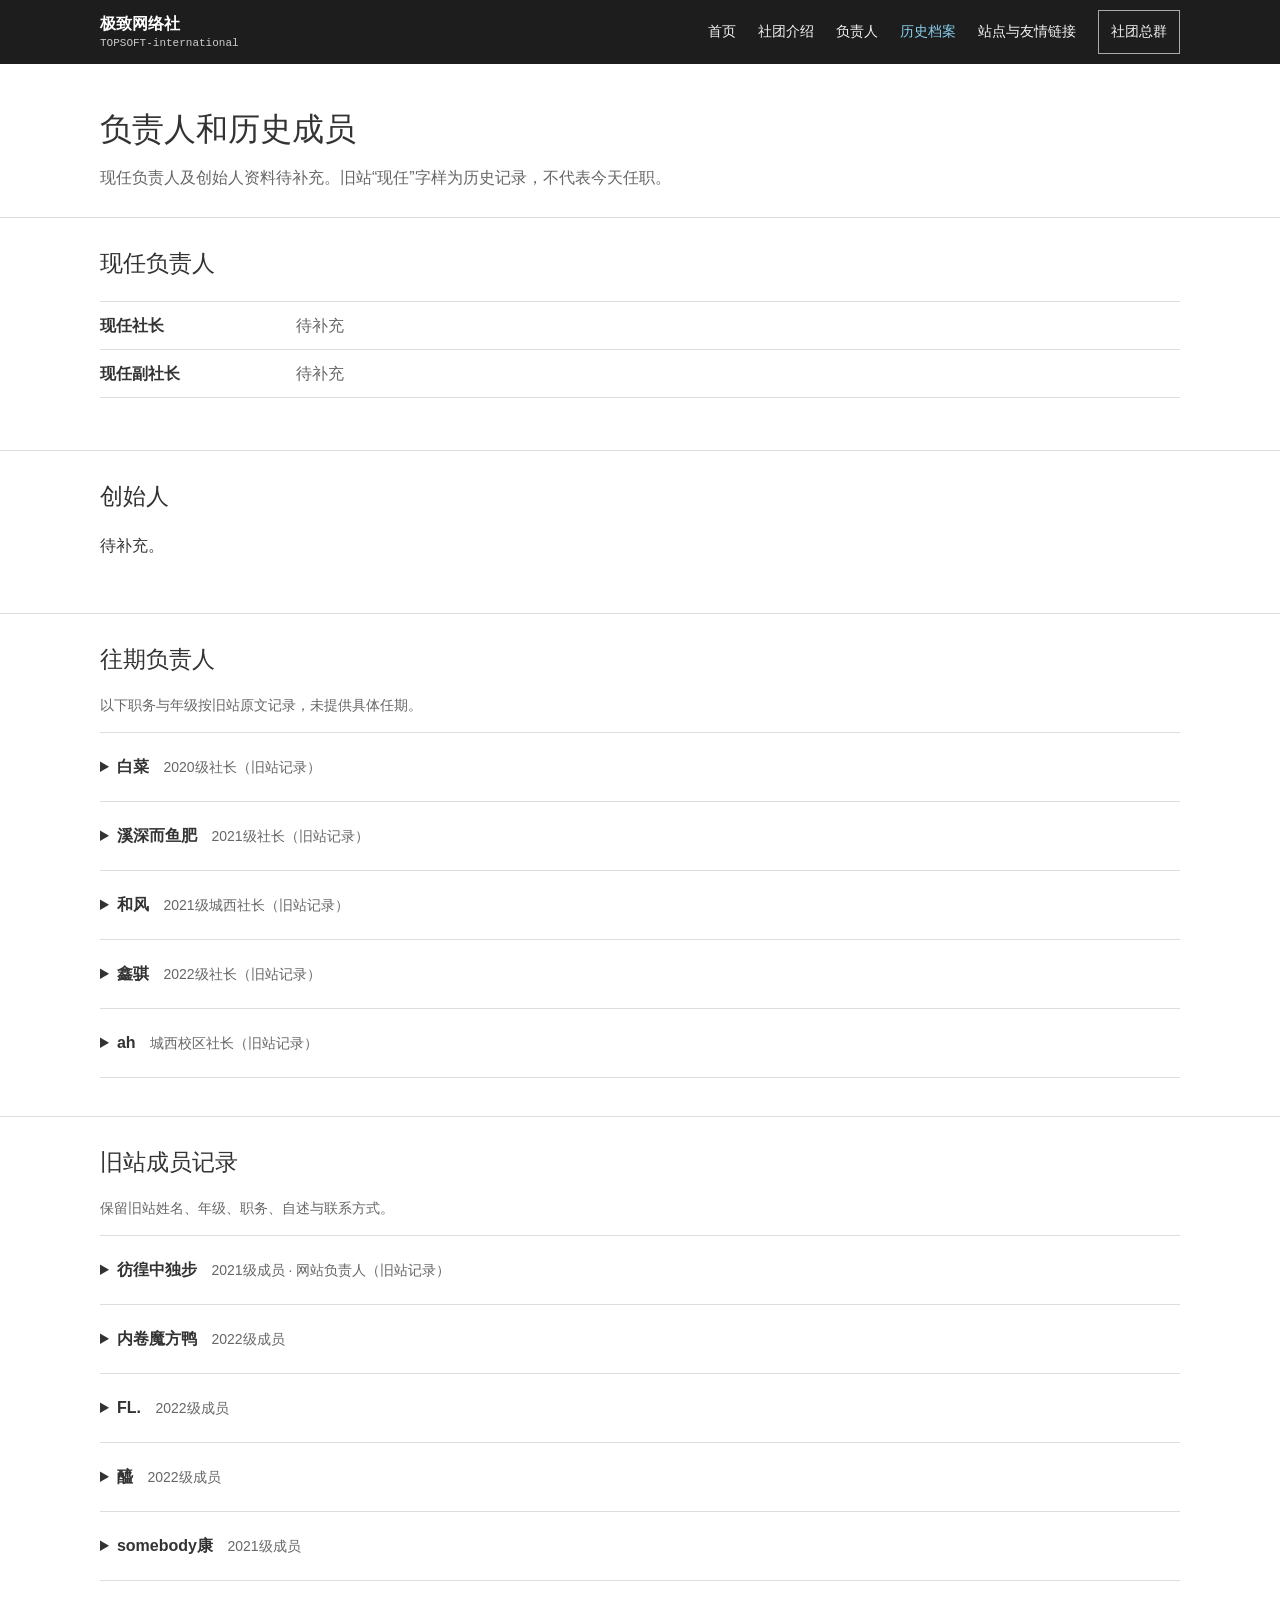
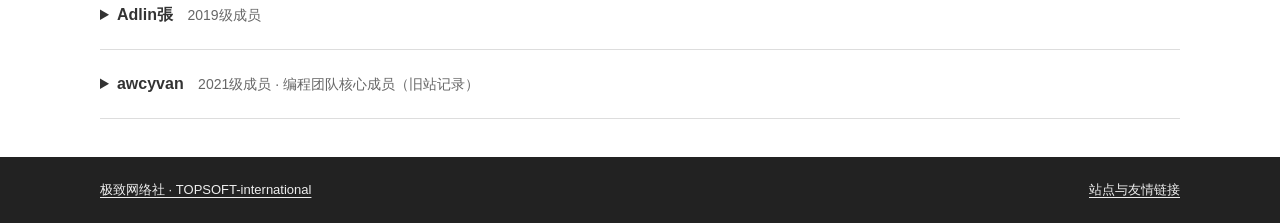
==== people.html @ f2d9d4c1 "v0.20" ====
<!doctype html>
<html lang="zh-CN">
<head>
  <meta charset="utf-8">
  <meta name="viewport" content="width=device-width, initial-scale=1">
  <title>负责人和历史成员 · 极致网络社</title>
  <meta name="description" content="极致网络社现任负责人资料待补充，收录旧站的往期负责人和成员记录。">
  <link rel="icon" href="static/vge.ico">
  <link rel="stylesheet" href="static/css/modern.css">
</head>
<body>
  <a class="skip-link" href="#main">跳到主要内容</a>
  <header class="site-header" id="header">
    <div class="shell header-inner">
    <a class="brand" href="./"><span><strong>极致网络社</strong><small>TOPSOFT-international</small></span></a>
    <button class="menu-toggle" type="button" aria-expanded="false" aria-controls="site-nav" aria-label="打开导航"><span class="menu-icon" aria-hidden="true"><i></i><i></i><i></i></span></button>
    <nav class="site-nav" id="site-nav" aria-label="主导航">
      <a href="./">首页</a>
      <a href="./#about">社团介绍</a>
      <a href="./#team">负责人</a>
      <a href="people.html" aria-current="page">历史档案</a>
      <a href="./#resources">站点与友情链接</a>
      <a class="nav-join" href="https://qm.qq.com/cgi-bin/qm/qr?k=X78BXS3GPqKQI8qZFkBOYeE2OFZiVRZ5&amp;jump_from=webapi&amp;authKey=dlEL1zpl6dccUEoHBJ4lcfcyebdSodxH7apOvu3MW9T4zhwl5leeJUyWDfdWJ1bE" target="_blank" rel="noopener">社团总群</a>
    </nav>
  </div>
  </header>
  <main id="main">
    <div class="shell page-heading">
      <h1>负责人和历史成员</h1>
      <p>现任负责人及创始人资料待补充。旧站“现任”字样为历史记录，不代表今天任职。</p>
    </div>
    <section class="archive-section">
      <div class="shell">
        <h2>现任负责人</h2>
        <dl class="leaders">
          <div><dt>现任社长</dt><dd>待补充</dd></div>
          <div><dt>现任副社长</dt><dd>待补充</dd></div>
        </dl>
      </div>
    </section>
    <section class="archive-section">
      <div class="shell">
        <h2>创始人</h2>
        <p>待补充。</p>
      </div>
    </section>
    <section class="archive-section">
      <div class="shell">
        <h2>往期负责人</h2>
        <p class="archive-note">以下职务与年级按旧站原文记录，未提供具体任期。</p>
      <div class="archive-list">
        <details class="archive-person">
          <summary>白菜 <span>2020级社长（旧站记录）</span></summary>
          <div class="archive-info">
            <p>旧站自述：应本人要求暂时留空</p>
            <p>QQ: 1229495152</p>
            <p>Email: 1229495152@qq.com</p>
          </div>
        </details>
        <details class="archive-person">
          <summary>溪深而鱼肥 <span>2021级社长（旧站记录）</span></summary>
          <div class="archive-info">
            <p>旧站自述：擅长影视后期，前期拍摄</p>
            <p>QQ: 2494812413</p>
            <p>Email: 2494812413@qq.com</p>
          </div>
        </details>
        <details class="archive-person">
          <summary>和风 <span>2021级城西社长（旧站记录）</span></summary>
          <div class="archive-info">
            <p>QQ: 2325194851</p>
            <p>Email: 2325194851@qq.com</p>
          </div>
        </details>
        <details class="archive-person">
          <summary>鑫骐 <span>2022级社长（旧站记录）</span></summary>
          <div class="archive-info">
            <p>旧站自述：C++大佬</p>
            <p>QQ: 3156477473</p>
            <p>Email: 3156477473@qq.com</p>
          </div>
        </details>
        <details class="archive-person">
          <summary>ah <span>城西校区社长（旧站记录）</span></summary>
          <div class="archive-info">
            <p>年级：2022级成员</p>
            <p>QQ: 3565756799</p>
            <p>Email: 3565756799@qq.com</p>
          </div>
        </details>
      </div>
      </div>
    </section>
    <section class="archive-section">
      <div class="shell">
        <h2>旧站成员记录</h2>
        <p class="archive-note">保留旧站姓名、年级、职务、自述与联系方式。</p>
      <div class="archive-list">
        <details class="archive-person">
          <summary>彷徨中独步 <span>2021级成员 · 网站负责人（旧站记录）</span></summary>
          <div class="archive-info">
            <p>QQ: 1393889317</p>
            <p>Email: 1393889317@qq.com</p>
            <p><a href="https://tool.gljlw.com/qq/?qq=1393889317" target="_blank" rel="noopener">旧站联系链接（状态待核实）</a></p>
          </div>
        </details>
        <details class="archive-person">
          <summary>内卷魔方鸭 <span>2022级成员</span></summary>
          <div class="archive-info">
            <p>旧站自述：C++大佬</p>
            <p>QQ: 3260893736</p>
            <p>Email: 3260893736@qq.com</p>
          </div>
        </details>
        <details class="archive-person">
          <summary>FL. <span>2022级成员</span></summary>
          <div class="archive-info">
            <p>旧站自述：MC生存建筑大佬</p>
            <p>QQ: 2775184711</p>
            <p>Email: 2775184711@qq.com</p>
          </div>
        </details>
        <details class="archive-person">
          <summary>醯 <span>2022级成员</span></summary>
          <div class="archive-info">
            <p>旧站自述：社团颜值担当（妹纸）</p>
            <p>QQ: 1719387447</p>
            <p>Email: 1719387447@qq.com</p>
          </div>
        </details>
        <details class="archive-person">
          <summary>somebody康 <span>2021级成员</span></summary>
          <div class="archive-info">
            <p>旧站自述：抽象带师，超级舟批（应本人要求修改）</p>
            <p>QQ: 2579311246</p>
            <p>Email: 2579311246@qq.com</p>
          </div>
        </details>
        <details class="archive-person">
          <summary>Adlin張 <span>2019级成员</span></summary>
          <div class="archive-info">
            <p>旧站自述：擅长视频后期制作</p>
            <p>QQ: 2430956729</p>
            <p>Email: 2430956729@qq.com</p>
          </div>
        </details>
        <details class="archive-person">
          <summary>awcyvan <span>2021级成员 · 编程团队核心成员（旧站记录）</span></summary>
          <div class="archive-info">
            <p>QQ: 3107918016</p>
            <p>Email: 3107918016@qq.com</p>
            <p><a href="awcyvan.html">awcyvan 的旧个人页</a></p>
          </div>
        </details>
      </div>
      </div>
    </section>
  </main>
  <footer class="site-footer">
    <div class="shell footer-inner">
      <a href="./">极致网络社 · TOPSOFT-international</a>
      <span><a href="./#resources">站点与友情链接</a></span>
    </div>
  </footer>
  <script src="static/js/site.js"></script>
</body>
</html>
---- static/css/modern.css ----
@charset "UTF-8";
:root { --ink:#333; --muted:#666; --line:#ddd; --paper:#fff; --soft:#f6f7f7; --blue:#87ceeb; --blue-dark:#347f9e; --shell:min(1080px,calc(100% - 40px)); }
* { box-sizing:border-box; }
html { scroll-behavior:smooth; scroll-padding-top:76px; }
body { margin:0; color:var(--ink); background:var(--paper); font:16px/1.7 Arial,"Microsoft YaHei",sans-serif; }
a { color:#286d89; text-decoration:underline; text-underline-offset:3px; }
a:hover { color:#17465a; }
a:focus-visible,button:focus-visible,summary:focus-visible { outline:3px solid #287e9f; outline-offset:3px; }
.shell { width:var(--shell); margin:0 auto; }
.sr-only { position:absolute; width:1px;height:1px;padding:0;margin:-1px;overflow:hidden;clip:rect(0,0,0,0);white-space:nowrap;border:0; }
.skip-link { position:absolute; z-index:50; top:-60px;left:12px;padding:8px 12px;background:white; }
.skip-link:focus { top:8px; }
.site-header { position:sticky;top:0;z-index:20;background:rgba(20,20,20,.96);color:white; }
.header-inner { min-height:64px;display:flex;align-items:center;justify-content:space-between;gap:24px; }
.brand { color:white;text-decoration:none;line-height:1.2; }
.brand strong,.brand small { display:block; }
.brand strong { font-size:16px;font-weight:600; }
.brand small { margin-top:3px;color:#ccc;font:11px/1.2 monospace; }
.site-nav { display:flex;align-items:center;gap:22px;font-size:14px; }
.site-nav a { display:inline-flex;align-items:center;min-height:44px;color:#f4f4f4;text-decoration:none; }
.site-nav a:hover,.site-nav a:focus-visible,.site-nav a[aria-current="page"] { color:var(--blue); }
.site-nav .nav-join { padding:0 12px;border:1px solid #aaa; }
.menu-toggle { display:none;width:44px;height:44px;align-items:center;justify-content:center;border:1px solid #888;background:transparent;color:white; }
.menu-icon { display:grid;gap:5px;width:21px; }.menu-icon i { height:2px;background:currentColor; }
.hero { min-height:300px;padding:56px 0 50px;background:#222 url("../images/bg.png") center 48%/cover no-repeat;color:white;position:relative; }
.hero::before { content:"";position:absolute;inset:0;background:rgba(0,0,0,.55); }
.hero-grid { position:relative;max-width:850px;text-align:center; }
.hero .eyebrow { margin:0 0 8px;color:#d5eefa;font-size:14px; }
.hero h1 { margin:0 0 14px;font-size:36px;line-height:1.3;font-weight:600; }
.hero-lead { max-width:740px;margin:0 auto;color:#f1f1f1;font-size:16px;line-height:1.8; }
.section { padding:40px 0; }
.section-muted { background:var(--soft); }
.content-narrow { max-width:850px; }
.content-narrow h2 { margin:0 0 10px;font-size:26px;line-height:1.4;font-weight:500; }
.content-narrow h2:not(:first-child) { margin-top:30px; }
.content-narrow p { margin:0 0 14px; }
.section-intro,.small-note { color:var(--muted);font-size:14px; }
.leaders { margin:18px 0 14px;border-top:1px solid var(--line); }
.leaders div { display:grid;grid-template-columns:180px 1fr;gap:16px;padding:10px 0;border-bottom:1px solid var(--line); }
.leaders dt { font-weight:600; }.leaders dd { margin:0;color:var(--muted); }
.link-list { margin:14px 0 0;padding-left:22px; }
.link-list li { padding:0; }
.link-list li > a { display:inline-flex;align-items:center;min-height:44px; }
.link-list .small-note { display:inline; }
.site-footer { padding:22px 0;background:#222;color:#eee;font-size:13px; }
.footer-inner { display:flex;justify-content:space-between;gap:16px; }.site-footer a { color:#eee; }.footer-inner span { color:#bbb; }
/* Archive page */
.page-heading { padding:38px 0 25px; }.page-heading h1 { margin:0 0 8px;font-size:32px;font-weight:500; }.page-heading p { margin:0;color:var(--muted); }
.archive-section { padding:26px 0 38px;border-top:1px solid var(--line); }.archive-section h2 { margin:0 0 15px;font-size:23px;font-weight:500; }
.archive-note { color:var(--muted);font-size:14px; }
.archive-list { margin:0;border-top:1px solid var(--line); }.archive-person { border-bottom:1px solid var(--line);padding:12px 0; }
.archive-person summary { display:list-item;min-height:44px;padding:9px 0;line-height:26px;cursor:pointer;font-weight:600;overflow-wrap:anywhere; }
.archive-person summary span { margin-left:10px;color:var(--muted);font-size:14px;font-weight:400; }
.archive-info { padding:7px 0 2px 20px;color:var(--muted);font-size:14px; }.archive-info p { margin:3px 0; }.archive-info a { display:inline-block;margin-top:4px; }
.archive-info p { overflow-wrap:anywhere; }
.small-note { font-size:13px; }
@media(max-width:900px) {
 :root { --shell:calc(100% - 30px); }
 .header-inner { min-height:60px;flex-wrap:wrap; }.menu-toggle { display:none;width:44px;height:44px;flex:none; }
 .site-nav { display:flex;flex-wrap:wrap;gap:0 18px;padding:0 0 8px; }
 .site-nav a { min-height:44px; }
 body.nav-ready .menu-toggle { display:flex; }
 body.nav-ready .site-nav { position:absolute;top:60px;left:0;right:0;display:grid;gap:0;padding:6px 15px 12px;background:#181818;max-height:calc(100vh - 60px);overflow-y:auto; }
 body.nav-ready .site-nav[hidden] { display:none; }
 body.nav-ready .site-nav a { min-height:46px;border-bottom:1px solid #444; }
 body.nav-ready .site-nav .nav-join { justify-content:center;margin-top:8px; }
 .hero { min-height:0;padding:48px 0 42px; }.hero h1 { font-size:29px; }.hero-lead { font-size:15px; }
 .section { padding:32px 0; }.content-narrow h2 { font-size:23px; }.leaders div { grid-template-columns:130px 1fr; }
 .footer-inner { flex-direction:column;gap:3px; }
}
@media(max-width:350px) { :root { --shell:calc(100% - 24px); }.leaders div { grid-template-columns:1fr;gap:0;padding:8px 0; } }
@media(max-width:500px) { .archive-person summary span { margin-left:0; } }
@media(prefers-reduced-motion:reduce) { *,*::before,*::after { scroll-behavior:auto!important; } }
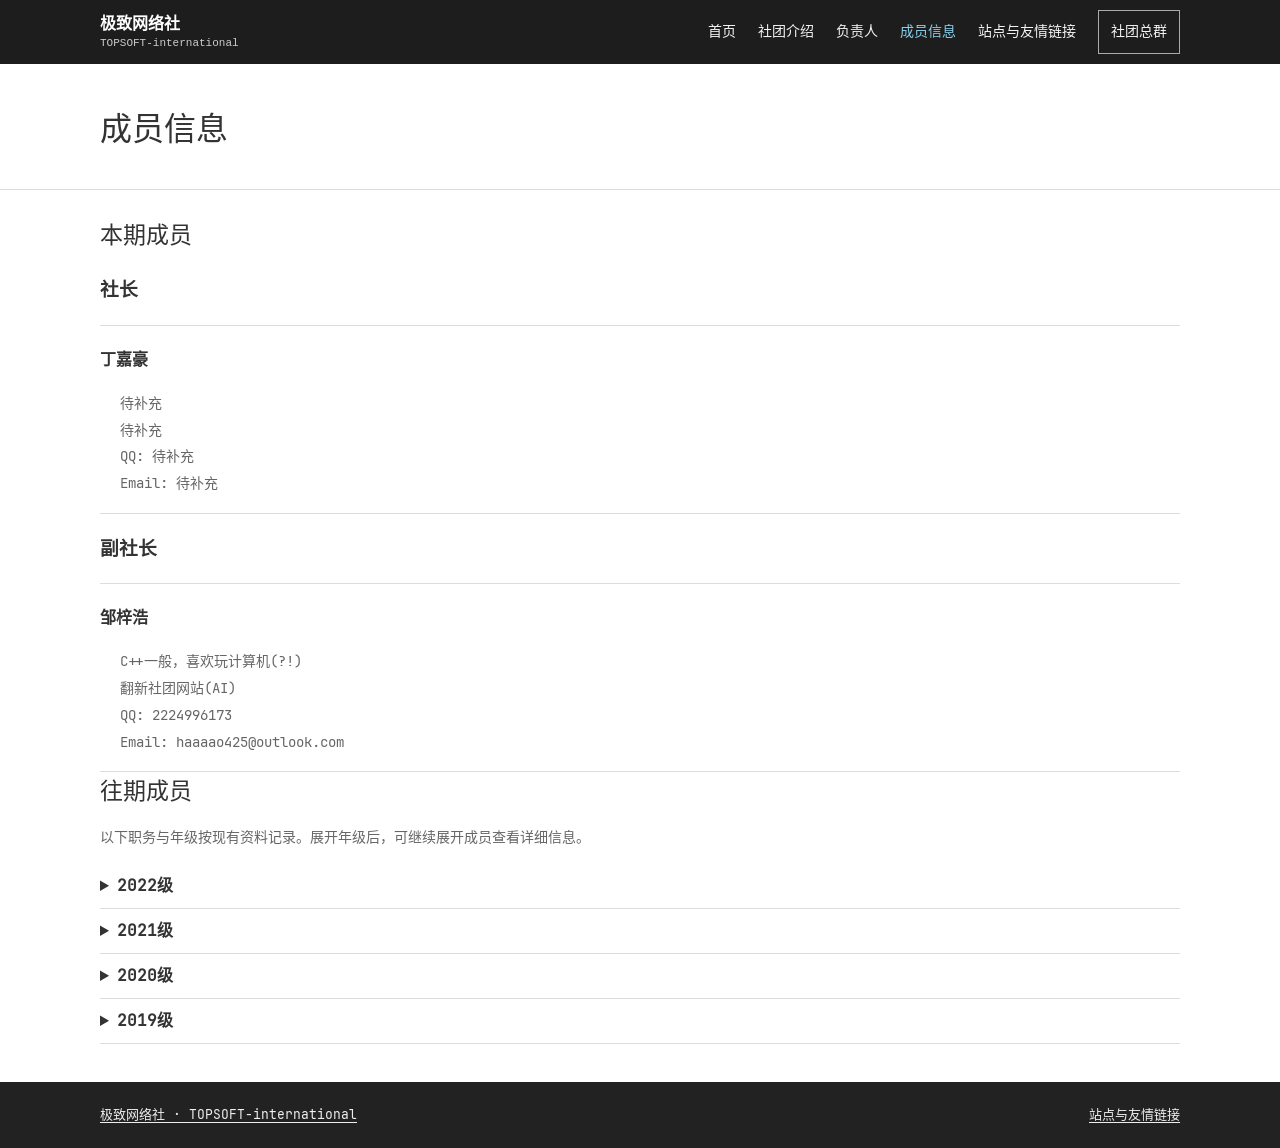
==== commit 4ba04287: "v0.22: separate member data from HTML and add static generation" ====
--- a/people.html
+++ b/people.html
@@ -3,9 +3,9 @@
 <head>
   <meta charset="utf-8">
   <meta name="viewport" content="width=device-width, initial-scale=1">
-  <title>负责人和历史成员 · 极致网络社</title>
-  <meta name="description" content="极致网络社现任负责人资料待补充，收录旧站的往期负责人和成员记录。">
-  <link rel="icon" href="static/vge.ico">
+  <title>成员信息 · 极致网络社</title>
+  <meta name="description" content="极致网络社本期成员与往期成员信息。">
+  <link rel="icon" href="data:,">
   <link rel="stylesheet" href="static/css/modern.css">
 </head>
 <body>
@@ -18,7 +18,7 @@
       <a href="./">首页</a>
       <a href="./#about">社团介绍</a>
       <a href="./#team">负责人</a>
-      <a href="people.html" aria-current="page">历史档案</a>
+      <a href="people.html" aria-current="page">成员信息</a>
       <a href="./#resources">站点与友情链接</a>
       <a class="nav-join" href="https://qm.qq.com/cgi-bin/qm/qr?k=X78BXS3GPqKQI8qZFkBOYeE2OFZiVRZ5&amp;jump_from=webapi&amp;authKey=dlEL1zpl6dccUEoHBJ4lcfcyebdSodxH7apOvu3MW9T4zhwl5leeJUyWDfdWJ1bE" target="_blank" rel="noopener">社团总群</a>
     </nav>
@@ -26,133 +26,53 @@
   </header>
   <main id="main">
     <div class="shell page-heading">
-      <h1>负责人和历史成员</h1>
-      <p>现任负责人及创始人资料待补充。旧站“现任”字样为历史记录，不代表今天任职。</p>
+      <h1>成员信息</h1>
     </div>
     <section class="archive-section">
       <div class="shell">
-        <h2>现任负责人</h2>
-        <dl class="leaders">
-          <div><dt>现任社长</dt><dd>待补充</dd></div>
-          <div><dt>现任副社长</dt><dd>待补充</dd></div>
-        </dl>
-      </div>
-    </section>
-    <section class="archive-section">
-      <div class="shell">
-        <h2>创始人</h2>
-        <p>待补充。</p>
-      </div>
-    </section>
-    <section class="archive-section">
-      <div class="shell">
-        <h2>往期负责人</h2>
-        <p class="archive-note">以下职务与年级按旧站原文记录，未提供具体任期。</p>
-      <div class="archive-list">
-        <details class="archive-person">
-          <summary>白菜 <span>2020级社长（旧站记录）</span></summary>
-          <div class="archive-info">
-            <p>旧站自述：应本人要求暂时留空</p>
-            <p>QQ: 1229495152</p>
-            <p>Email: 1229495152@qq.com</p>
-          </div>
-        </details>
-        <details class="archive-person">
-          <summary>溪深而鱼肥 <span>2021级社长（旧站记录）</span></summary>
-          <div class="archive-info">
-            <p>旧站自述：擅长影视后期，前期拍摄</p>
-            <p>QQ: 2494812413</p>
-            <p>Email: 2494812413@qq.com</p>
-          </div>
-        </details>
-        <details class="archive-person">
-          <summary>和风 <span>2021级城西社长（旧站记录）</span></summary>
-          <div class="archive-info">
-            <p>QQ: 2325194851</p>
-            <p>Email: 2325194851@qq.com</p>
-          </div>
-        </details>
-        <details class="archive-person">
-          <summary>鑫骐 <span>2022级社长（旧站记录）</span></summary>
-          <div class="archive-info">
-            <p>旧站自述：C++大佬</p>
-            <p>QQ: 3156477473</p>
-            <p>Email: 3156477473@qq.com</p>
-          </div>
-        </details>
-        <details class="archive-person">
-          <summary>ah <span>城西校区社长（旧站记录）</span></summary>
-          <div class="archive-info">
-            <p>年级：2022级成员</p>
-            <p>QQ: 3565756799</p>
-            <p>Email: 3565756799@qq.com</p>
-          </div>
-        </details>
-      </div>
-      </div>
-    </section>
-    <section class="archive-section">
-      <div class="shell">
-        <h2>旧站成员记录</h2>
-        <p class="archive-note">保留旧站姓名、年级、职务、自述与联系方式。</p>
-      <div class="archive-list">
-        <details class="archive-person">
-          <summary>彷徨中独步 <span>2021级成员 · 网站负责人（旧站记录）</span></summary>
-          <div class="archive-info">
-            <p>QQ: 1393889317</p>
-            <p>Email: 1393889317@qq.com</p>
-            <p><a href="https://tool.gljlw.com/qq/?qq=1393889317" target="_blank" rel="noopener">旧站联系链接（状态待核实）</a></p>
-          </div>
-        </details>
-        <details class="archive-person">
-          <summary>内卷魔方鸭 <span>2022级成员</span></summary>
-          <div class="archive-info">
-            <p>旧站自述：C++大佬</p>
-            <p>QQ: 3260893736</p>
-            <p>Email: 3260893736@qq.com</p>
-          </div>
-        </details>
-        <details class="archive-person">
-          <summary>FL. <span>2022级成员</span></summary>
-          <div class="archive-info">
-            <p>旧站自述：MC生存建筑大佬</p>
-            <p>QQ: 2775184711</p>
-            <p>Email: 2775184711@qq.com</p>
-          </div>
-        </details>
-        <details class="archive-person">
-          <summary>醯 <span>2022级成员</span></summary>
-          <div class="archive-info">
-            <p>旧站自述：社团颜值担当（妹纸）</p>
-            <p>QQ: 1719387447</p>
-            <p>Email: 1719387447@qq.com</p>
-          </div>
-        </details>
-        <details class="archive-person">
-          <summary>somebody康 <span>2021级成员</span></summary>
-          <div class="archive-info">
-            <p>旧站自述：抽象带师，超级舟批（应本人要求修改）</p>
-            <p>QQ: 2579311246</p>
-            <p>Email: 2579311246@qq.com</p>
-          </div>
-        </details>
-        <details class="archive-person">
-          <summary>Adlin張 <span>2019级成员</span></summary>
-          <div class="archive-info">
-            <p>旧站自述：擅长视频后期制作</p>
-            <p>QQ: 2430956729</p>
-            <p>Email: 2430956729@qq.com</p>
-          </div>
-        </details>
-        <details class="archive-person">
-          <summary>awcyvan <span>2021级成员 · 编程团队核心成员（旧站记录）</span></summary>
-          <div class="archive-info">
-            <p>QQ: 3107918016</p>
-            <p>Email: 3107918016@qq.com</p>
-            <p><a href="awcyvan.html">awcyvan 的旧个人页</a></p>
-          </div>
-        </details>
-      </div>
+        <h2>本期成员</h2>
+        <!-- PEOPLE:CURRENT:START -->
+        <h3>社长</h3>
+        <div class="archive-list">
+        <div class="archive-person"><p class="member-entry-heading">丁嘉豪</p><div class="archive-info"><p>待补充</p><p>待补充</p><p>QQ: 待补充</p><p>Email: 待补充</p></div></div>
+        </div>
+        <h3>副社长</h3>
+        <div class="archive-list">
+        <div class="archive-person"><p class="member-entry-heading">邹梓浩</p><div class="archive-info"><p>C++一般，喜欢玩计算机(?!)</p><p>翻新社团网站(AI)</p><p>QQ: 2224996173</p><p>Email: haaaao425@outlook.com</p></div></div>
+        </div>
+        <!-- PEOPLE:CURRENT:END -->
+        <h2>往期成员</h2>
+        <p class="archive-note">以下职务与年级按现有资料记录。展开年级后，可继续展开成员查看详细信息。</p>
+        <!-- PEOPLE:PAST:START -->
+        <details class="archive-year">
+        <summary>2022级</summary>
+        <div class="archive-list">
+        <details class="archive-person"><summary>鑫骐 <span>2022级 · 社长</span></summary><div class="archive-info"><p>旧站自述：C++大佬</p><p>QQ: 3156477473</p><p>Email: 3156477473@qq.com</p></div></details>
+        <details class="archive-person"><summary>ah <span>2022级 · 城西校区社长</span></summary><div class="archive-info"><p>2022级成员</p><p>QQ: 3565756799</p><p>Email: 3565756799@qq.com</p></div></details>
+        <details class="archive-person"><summary>内卷魔方鸭 <span>2022级</span></summary><div class="archive-info"><p>旧站自述：C++大佬</p><p>QQ: 3260893736</p><p>Email: 3260893736@qq.com</p></div></details>
+        <details class="archive-person"><summary>FL. <span>2022级</span></summary><div class="archive-info"><p>旧站自述：MC生存建筑大佬</p><p>QQ: 2775184711</p><p>Email: 2775184711@qq.com</p></div></details>
+        <details class="archive-person"><summary>醯 <span>2022级</span></summary><div class="archive-info"><p>旧站自述：社团颜值担当（妹纸）</p><p>QQ: 1719387447</p><p>Email: 1719387447@qq.com</p></div></details>
+        </div></details>
+        <details class="archive-year">
+        <summary>2021级</summary>
+        <div class="archive-list">
+        <details class="archive-person"><summary>溪深而鱼肥 <span>2021级 · 社长</span></summary><div class="archive-info"><p>旧站自述：擅长影视后期，前期拍摄</p><p>QQ: 2494812413</p><p>Email: 2494812413@qq.com</p></div></details>
+        <details class="archive-person"><summary>和风 <span>2021级 · 城西社长</span></summary><div class="archive-info"><p>QQ: 2325194851</p><p>Email: 2325194851@qq.com</p></div></details>
+        <details class="archive-person"><summary>彷徨中独步 <span>2021级 · 网站负责人</span></summary><div class="archive-info"><p>QQ: 1393889317</p><p>Email: 1393889317@qq.com</p><p><a href="https://tool.gljlw.com/qq/?qq=1393889317" target="_blank" rel="noopener">往期联系链接（状态待核实）</a></p></div></details>
+        <details class="archive-person"><summary>somebody康 <span>2021级</span></summary><div class="archive-info"><p>旧站自述：抽象带师，超级舟批（应本人要求修改）</p><p>QQ: 2579311246</p><p>Email: 2579311246@qq.com</p></div></details>
+        <details class="archive-person"><summary>awcyvan <span>2021级 · 编程团队核心成员</span></summary><div class="archive-info"><p>QQ: 3107918016</p><p>Email: 3107918016@qq.com</p><p><a href="awcyvan.html">awcyvan 的旧个人页</a></p></div></details>
+        </div></details>
+        <details class="archive-year">
+        <summary>2020级</summary>
+        <div class="archive-list">
+        <details class="archive-person"><summary>白菜 <span>2020级 · 社长</span></summary><div class="archive-info"><p>旧站自述：应本人要求暂时留空</p><p>QQ: 1229495152</p><p>Email: 1229495152@qq.com</p></div></details>
+        </div></details>
+        <details class="archive-year">
+        <summary>2019级</summary>
+        <div class="archive-list">
+        <details class="archive-person"><summary>Adlin張 <span>2019级</span></summary><div class="archive-info"><p>旧站自述：擅长视频后期制作</p><p>QQ: 2430956729</p><p>Email: 2430956729@qq.com</p></div></details>
+        </div></details>
+        <!-- PEOPLE:PAST:END -->
       </div>
     </section>
   </main>
--- a/static/css/modern.css
+++ b/static/css/modern.css
@@ -1,8 +1,10 @@
 @charset "UTF-8";
+@font-face { font-family:"JetBrainsMono Nerd Font Mono";src:url("../fonts/JetBrainsMonoNerdFontMono-Regular.ttf") format("truetype");font-weight:400;font-style:normal;font-display:swap; }
+@font-face { font-family:"Noto Sans Mono CJK SC";src:url("../fonts/NotoSansMonoCJKsc-Regular.otf") format("opentype");font-weight:400;font-style:normal;font-display:swap; }
 :root { --ink:#333; --muted:#666; --line:#ddd; --paper:#fff; --soft:#f6f7f7; --blue:#87ceeb; --blue-dark:#347f9e; --shell:min(1080px,calc(100% - 40px)); }
 * { box-sizing:border-box; }
 html { scroll-behavior:smooth; scroll-padding-top:76px; }
-body { margin:0; color:var(--ink); background:var(--paper); font:16px/1.7 Arial,"Microsoft YaHei",sans-serif; }
+body { margin:0; color:var(--ink); background:var(--paper); font:16px/1.7 "JetBrainsMono Nerd Font Mono","Noto Sans Mono CJK SC",monospace; }
 a { color:#286d89; text-decoration:underline; text-underline-offset:3px; }
 a:hover { color:#17465a; }
 a:focus-visible,button:focus-visible,summary:focus-visible { outline:3px solid #287e9f; outline-offset:3px; }
@@ -48,11 +50,13 @@
 .page-heading { padding:38px 0 25px; }.page-heading h1 { margin:0 0 8px;font-size:32px;font-weight:500; }.page-heading p { margin:0;color:var(--muted); }
 .archive-section { padding:26px 0 38px;border-top:1px solid var(--line); }.archive-section h2 { margin:0 0 15px;font-size:23px;font-weight:500; }
 .archive-note { color:var(--muted);font-size:14px; }
+.archive-year { border-bottom:1px solid var(--line); }.archive-year > summary { min-height:44px;padding:9px 0;line-height:26px;cursor:pointer;font-weight:600; }.archive-year .archive-list { margin:0 0 0 20px;border-top:1px solid var(--line); }
 .archive-list { margin:0;border-top:1px solid var(--line); }.archive-person { border-bottom:1px solid var(--line);padding:12px 0; }
 .archive-person summary { display:list-item;min-height:44px;padding:9px 0;line-height:26px;cursor:pointer;font-weight:600;overflow-wrap:anywhere; }
 .archive-person summary span { margin-left:10px;color:var(--muted);font-size:14px;font-weight:400; }
 .archive-info { padding:7px 0 2px 20px;color:var(--muted);font-size:14px; }.archive-info p { margin:3px 0; }.archive-info a { display:inline-block;margin-top:4px; }
 .archive-info p { overflow-wrap:anywhere; }
+.member-entry-heading { margin:0;padding:9px 0;line-height:26px;font-weight:600; }
 .small-note { font-size:13px; }
 @media(max-width:900px) {
  :root { --shell:calc(100% - 30px); }
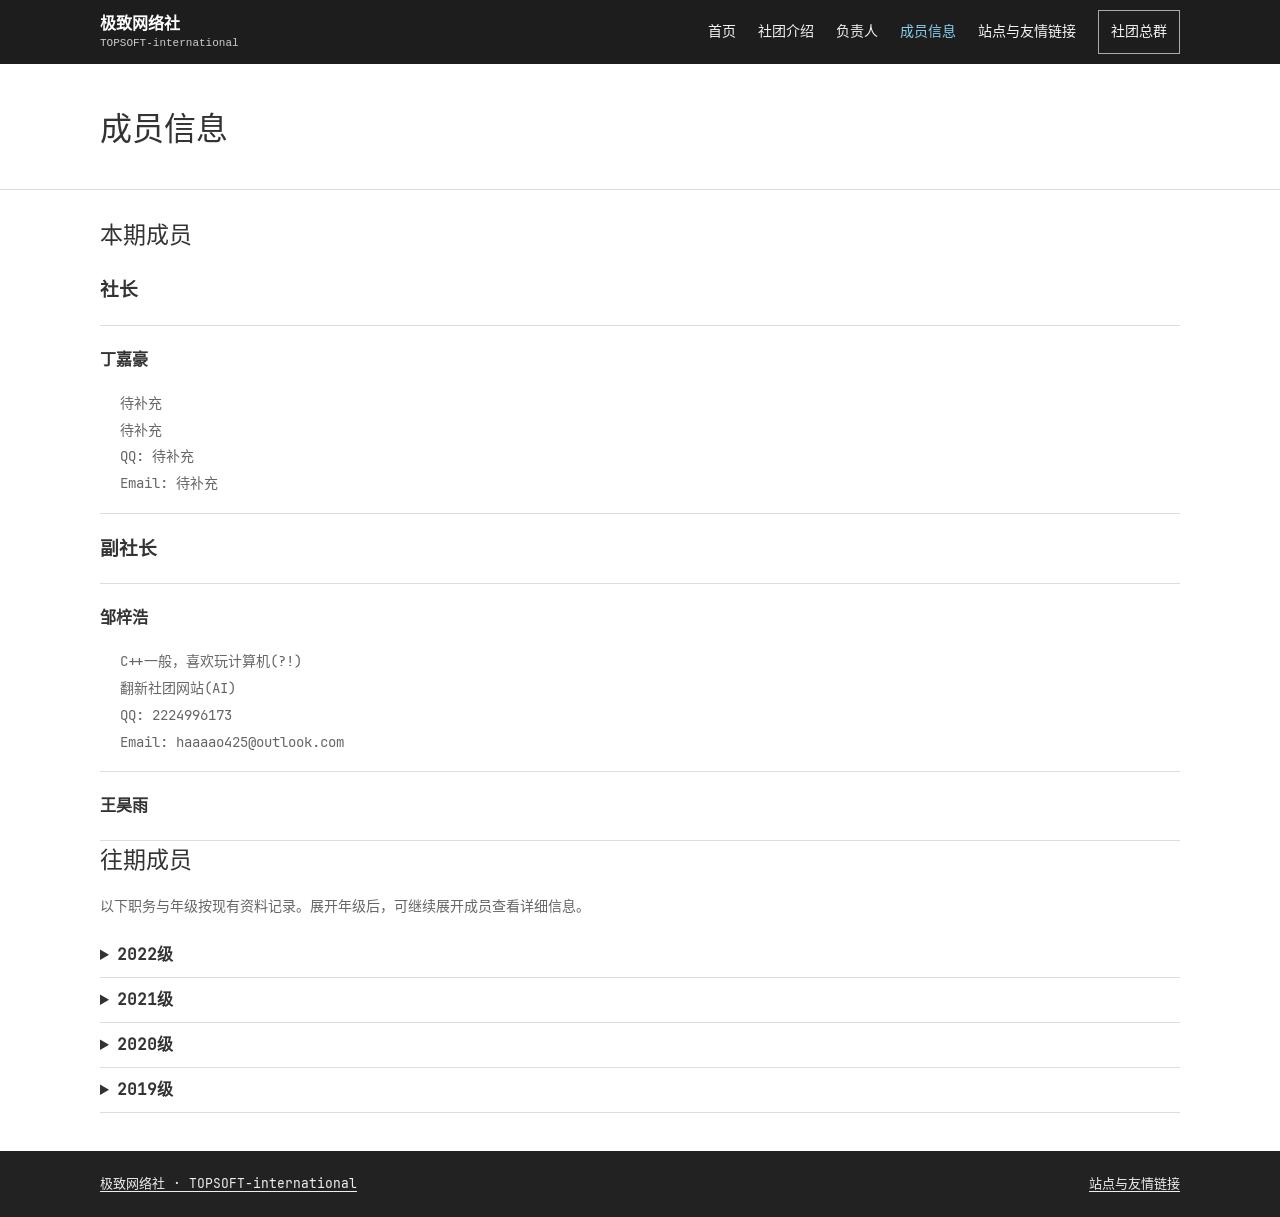
==== commit 980714ea: "Temporary direct member page update" ====
--- a/people.html
+++ b/people.html
@@ -39,6 +39,7 @@
         <h3>副社长</h3>
         <div class="archive-list">
         <div class="archive-person"><p class="member-entry-heading">邹梓浩</p><div class="archive-info"><p>C++一般，喜欢玩计算机(?!)</p><p>翻新社团网站(AI)</p><p>QQ: 2224996173</p><p>Email: haaaao425@outlook.com</p></div></div>
+        <div class="archive-person"><p class="member-entry-heading">王昊雨</p></div>
         </div>
         <!-- PEOPLE:CURRENT:END -->
         <h2>往期成员</h2>
